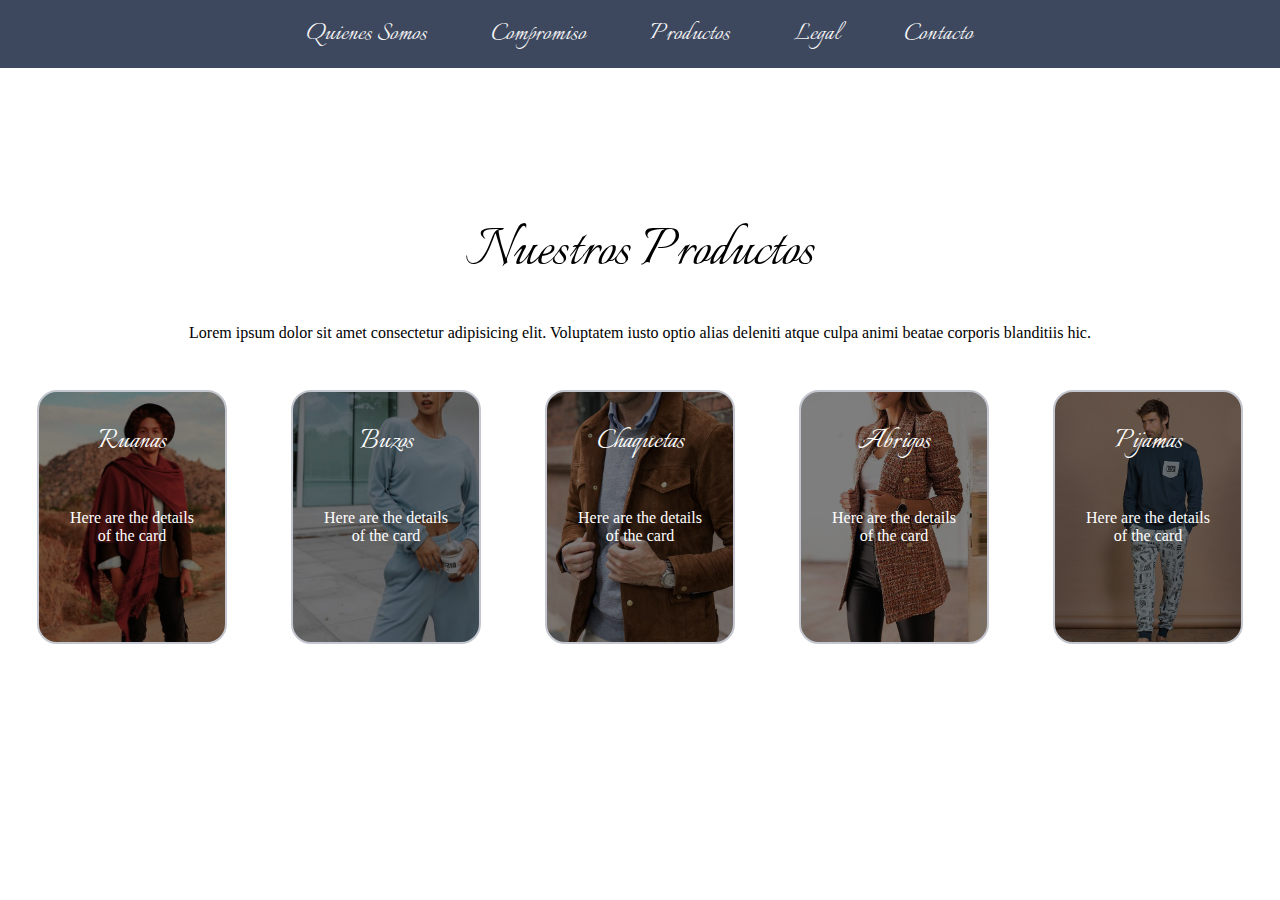
==== productos.html @ 338b7038 "Se agrega la seccion e pagina de productos" ====
<!DOCTYPE html>
<html lang="en">

<head>
    <meta charset="UTF-8">
    <meta http-equiv="X-UA-Compatible" content="IE=edge">
    <meta name="viewport" content="width=device-width, initial-scale=1.0">
    <link rel="stylesheet" href="productos.css">
    <link rel="preconnect" href="https://fonts.googleapis.com">
    <link rel="preconnect" href="https://fonts.gstatic.com" crossorigin>
    <link href="https://fonts.googleapis.com/css2?family=Italianno&display=swap" rel="stylesheet">
    <link rel="icon" href="./Logotipos/logo.png">
    <title>Productos</title>
</head>

<body>
    <header class="header-productos">
        <div class="elementos">
            <ul class="list-item">
                <a href="">
                    <li class="item">Quienes Somos</li>
                </a>
                <a href="">
                    <li class="item">Compromiso</li>
                </a>
                <a href="">
                    <li class="item">Productos</li>
                </a>
                <a href="">
                    <li class="item">Legal</li>
                </a>
                <a href="">
                    <li class="item">Contacto</li>
                </a>

            </ul>
        </div>
    </header>

    <!-- seccion principal -->

    <div class="main-section">
        <h2>Nuestros Productos</h2>
        <p>Lorem ipsum dolor sit amet consectetur adipisicing elit. Voluptatem iusto optio alias deleniti atque culpa
            animi beatae corporis blanditiis hic.</p>
        <div class="cards">
            <div class="card-1">
                <div class="card-details">
                    <p class="text-title">Ruanas</p>
                    <p class="text-body">Here are the details of the card</p>
                </div>
                <button class="card-button">Ver</button>
            </div>
            <div class="card-2">
                <div class="card-details">
                    <p class="text-title">Buzos</p>
                    <p class="text-body">Here are the details of the card</p>
                </div>
                <button class="card-button">Ver</button>
            </div>
            <div class="card-3">
                <div class="card-details">
                    <p class="text-title">Chaquetas</p>
                    <p class="text-body">Here are the details of the card</p>
                </div>
                <button class="card-button">Ver</button>
            </div>
            <div class="card-4">
                <div class="card-details">
                    <p class="text-title">Abrigos</p>
                    <p class="text-body">Here are the details of the card</p>
                </div>
                <button class="card-button">Ver</button>
            </div>
            <div class="card-5">
                <div class="card-details">
                    <p class="text-title">Pijamas</p>
                    <p class="text-body">Here are the details of the card</p>
                </div>
                <button class="card-button">Ver</button>
            </div>
        </div>
    </div>

</body>

</html>
---- productos.css ----
*{
    margin: 0;
    padding: 0;
    box-sizing: border-box;
}

body{
    height: 100vh;
}

.elementos{
    background-color: #1c2843da;
}

.list-item{
    display: flex;
    justify-content: center;
}

.list-item a{
    text-decoration: none;
}

.item{
    color: #f5f5f5;
    list-style: none;
    padding: 1rem 2rem;
    font-family: 'Italianno', cursive;
    font-size: 1.8rem;
}

.cards{
    display: flex;
}

.card-details .text-title{
    font-family: 'Italianno', cursive;
    font-size: 2rem;
    font-weight: lighter;
}

.card-details .text-body{
    color: white;
}



/* From uiverse.io by @alexruix */
.card-1{
    width: 190px;
    height: 254px;
    border-radius: 20px;
    background-image:linear-gradient(rgba(0,0,0,0.5), rgba(0,0,0,0.5)), url(./imagenes_sec_productos/ruana.jpg);
    background-size: cover;
    position: relative;
    padding: 1.8rem;
    border: 2px solid #c3c6ce;
    transition: 0.5s ease-out;
    overflow: visible;
    margin: 0rem 2rem;
    color: white;

   }
   
   .card-1-details {
    color: black;
    height: 100%;
    gap: .5em;
    display: grid;
    place-content: center;
   }
   
   .card-button {
    transform: translate(-50%, 125%);
    width: 60%;
    border-radius: 1rem;
    border: none;
    background-color: #f643ff;
    color: #fff;
    font-size: 1rem;
    padding: .5rem 1rem;
    position: absolute;
    left: 50%;
    bottom: 0;
    opacity: 0;
    transition: 0.3s ease-out;
   }
   
   .text-body {
    color: white;
   }
   
   /*Text*/
   .text-title {
    font-size: 1.5em;
    font-weight: bold;
   }
   
   /*Hover*/
   .card-1:hover {
    border-color: #e993ff;
    box-shadow: 0 4px 18px 0 rgba(0, 0, 0, 0.25);
   }
   
   .card-1:hover .card-button {
    transform: translate(-50%, 50%);
    opacity: 1;
   }

   /* card 2 */
   .card-2{
    width: 190px;
    height: 254px;
    border-radius: 20px;
    background-image:linear-gradient(rgba(0,0,0,0.5), rgba(0,0,0,0.5)), url(./imagenes_sec_productos/buzo.jpg);
    background-size: cover;
    position: relative;
    padding: 1.8rem;
    border: 2px solid #c3c6ce;
    transition: 0.5s ease-out;
    overflow: visible;
    margin: 0rem 2rem;
    color: white;
   }
   
   .card-2-details {
    color: black;
    height: 100%;
    gap: .5em;
    display: grid;
    place-content: center;
   }
   
   .card-button {
    transform: translate(-50%, 125%);
    width: 60%;
    border-radius: 1rem;
    border: none;
    background-color: #f643ff;
    color: #fff;
    font-size: 1rem;
    padding: .5rem 1rem;
    position: absolute;
    left: 50%;
    bottom: 0;
    opacity: 0;
    transition: 0.3s ease-out;
   }
   
   .text-body {
    color: rgb(134, 134, 134);
   }
   
   /*Text*/
   .text-title {
    font-size: 1.5em;
    font-weight: bold;
   }
   
   /*Hover*/
   .card-2:hover {
    border-color: #e993ff;
    box-shadow: 0 4px 18px 0 rgba(0, 0, 0, 0.25);
   }
   
   .card-2:hover .card-button {
    transform: translate(-50%, 50%);
    opacity: 1;
   }

/* card 3 */

.card-3{
    width: 190px;
    height: 254px;
    border-radius: 20px;
    background-image:linear-gradient(rgba(0,0,0,0.5), rgba(0,0,0,0.5)), url(./imagenes_sec_productos/chaqueta.jpg);
    background-size: cover;
    position: relative;
    padding: 1.8rem;
    border: 2px solid #c3c6ce;
    transition: 0.5s ease-out;
    overflow: visible;
    margin: 0rem 2rem;
    color: white;
   }
   
   .card-3-details {
    color: black;
    height: 100%;
    gap: .5em;
    display: grid;
    place-content: center;
   }
   
   .card-button {
    transform: translate(-50%, 125%);
    width: 60%;
    border-radius: 1rem;
    border: none;
    background-color: #f643ff;
    color: #fff;
    font-size: 1rem;
    padding: .5rem 1rem;
    position: absolute;
    left: 50%;
    bottom: 0;
    opacity: 0;
    transition: 0.3s ease-out;
   }
   
   .text-body {
    color: rgb(134, 134, 134);
   }
   
   /*Text*/
   .text-title {
    font-size: 1.5em;
    font-weight: bold;
   }
   
   /*Hover*/
   .card-3:hover {
    border-color: #e993ff;
    box-shadow: 0 4px 18px 0 rgba(0, 0, 0, 0.25);
   }
   
   .card-3:hover .card-button {
    transform: translate(-50%, 50%);
    opacity: 1;
   }

   /* card 4 */

   .card-4{
    width: 190px;
    height: 254px;
    border-radius: 20px;
    background-image:linear-gradient(rgba(0,0,0,0.5), rgba(0,0,0,0.5)), url(./imagenes_sec_productos/abrigo.jpg);
    background-size: cover;
    position: relative;
    padding: 1.8rem;
    border: 2px solid #c3c6ce;
    transition: 0.5s ease-out;
    overflow: visible;
    margin: 0rem 2rem;
    color: white;
   }
   
   .card-4-details {
    color: black;
    height: 100%;
    gap: .5em;
    display: grid;
    place-content: center;
   }
   
   .card-button {
    transform: translate(-50%, 125%);
    width: 60%;
    border-radius: 1rem;
    border: none;
    background-color: #f643ff;
    color: #fff;
    font-size: 1rem;
    padding: .5rem 1rem;
    position: absolute;
    left: 50%;
    bottom: 0;
    opacity: 0;
    transition: 0.3s ease-out;
   }
   
   .text-body {
    color: rgb(134, 134, 134);
   }
   
   /*Text*/
   .text-title {
    font-size: 1.5em;
    font-weight: bold;
   }
   
   /*Hover*/
   .card-4:hover {
    border-color: #e993ff;
    box-shadow: 0 4px 18px 0 rgba(0, 0, 0, 0.25);
   }
   
   .card-4:hover .card-button {
    transform: translate(-50%, 50%);
    opacity: 1;
   }

/* card 5 */

.card-5{
    width: 190px;
    height: 254px;
    border-radius: 20px;
    background-image:linear-gradient(rgba(0,0,0,0.5), rgba(0,0,0,0.5)), url(./imagenes_sec_productos/pijama.jpg);
    background-size: cover;
    position: relative;
    padding: 1.8rem;
    border: 2px solid #c3c6ce;
    transition: 0.5s ease-out;
    overflow: visible;
    margin: 0rem 2rem;
    color: white;
   }
   
   .card-5-details {
    color: black;
    height: 100%;
    gap: .5em;
    display: grid;
    place-content: center;
   }
   
   .card-button {
    transform: translate(-50%, 125%);
    width: 60%;
    border-radius: 1rem;
    border: none;
    background-color: #f643ff;
    color: #fff;
    font-size: 1rem;
    padding: .5rem 1rem;
    position: absolute;
    left: 50%;
    bottom: 0;
    opacity: 0;
    transition: 0.3s ease-out;
   }
   
   .text-body {
    color: rgb(134, 134, 134);
   }
   
   /*Text*/
   .text-title {
    font-size: 1.5em;
    font-weight: bold;
   }
   
   /*Hover*/
   .card-5:hover {
    border-color: #e993ff;
    box-shadow: 0 4px 18px 0 rgba(0, 0, 0, 0.25);
   }
   
   .card-5:hover .card-button {
    transform: translate(-50%, 50%);
    opacity: 1;
   }

   .main-section{
    text-align: center;
    display: flex;
    flex-direction: column;
    justify-content: center;
    align-items: center;
    height: 80vh;
   }

   .main-section h2{
    margin-bottom: 2rem;
    font-family: 'Italianno', cursive;
    font-size: 4rem;
    font-weight: lighter;
   }

   .main-section p{
    margin-bottom: 3rem;
   }
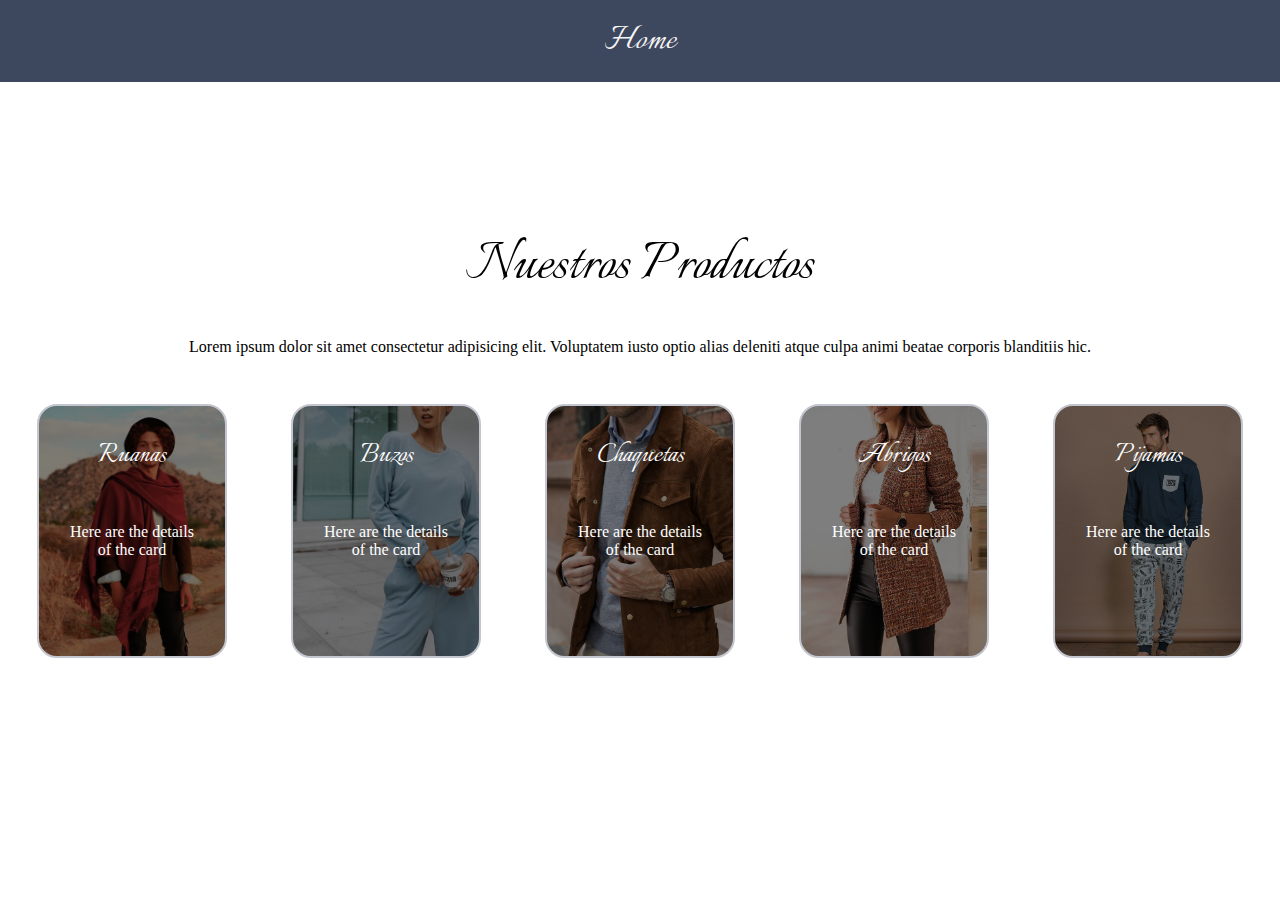
==== commit 39ae5b5f: "Correciones de redireccionamiento" ====
--- a/productos.html
+++ b/productos.html
@@ -17,22 +17,9 @@
     <header class="header-productos">
         <div class="elementos">
             <ul class="list-item">
-                <a href="">
-                    <li class="item">Quienes Somos</li>
+                <a href="./index.html">
+                    <li class="item">Home</li>
                 </a>
-                <a href="">
-                    <li class="item">Compromiso</li>
-                </a>
-                <a href="">
-                    <li class="item">Productos</li>
-                </a>
-                <a href="">
-                    <li class="item">Legal</li>
-                </a>
-                <a href="">
-                    <li class="item">Contacto</li>
-                </a>
-
             </ul>
         </div>
     </header>
--- a/productos.css
+++ b/productos.css
@@ -26,7 +26,7 @@
     list-style: none;
     padding: 1rem 2rem;
     font-family: 'Italianno', cursive;
-    font-size: 1.8rem;
+    font-size: 2.5rem;
 }
 
 .cards{
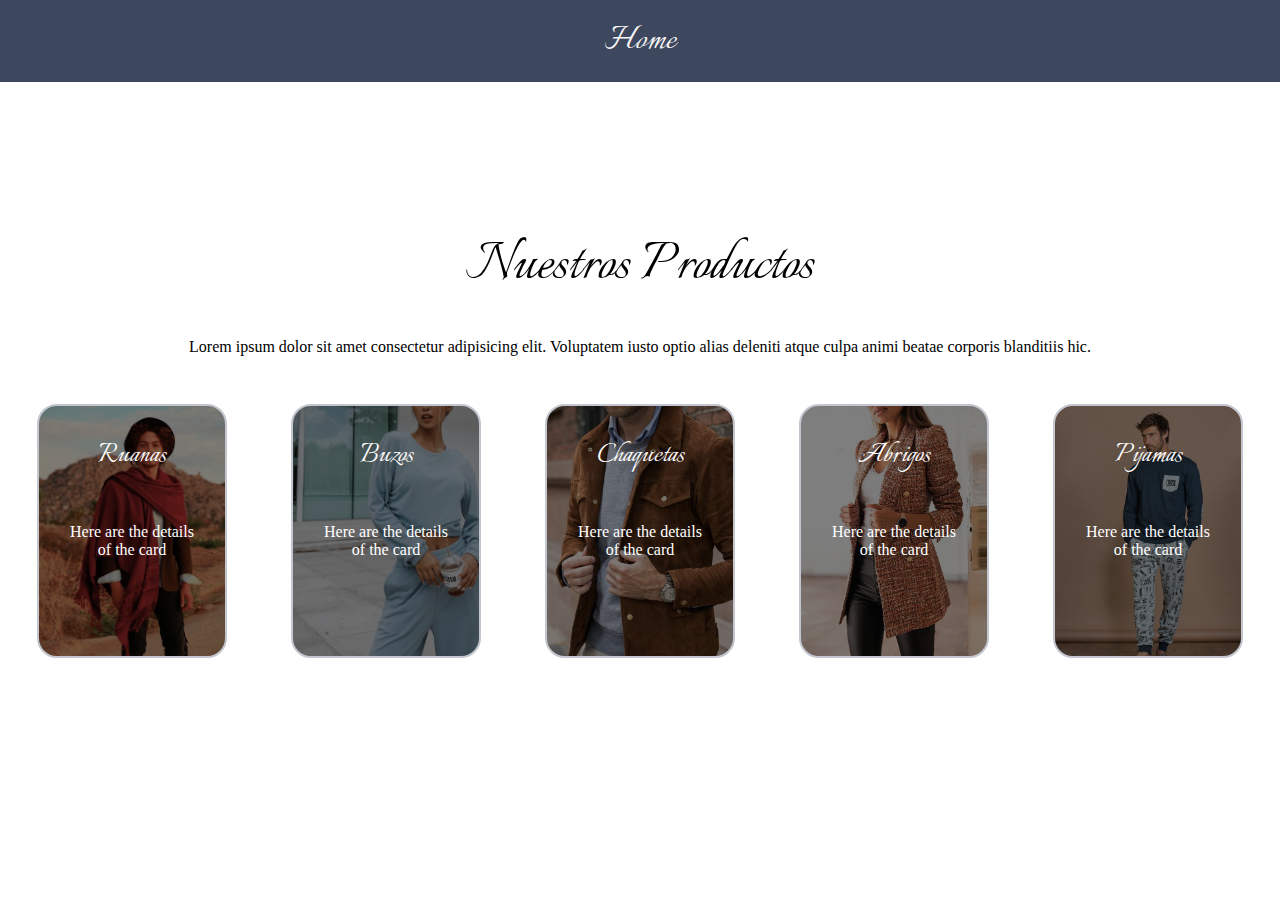
==== commit a7dc5140: "Se realiza la seccion de el producto de ruana" ====
--- a/productos.html
+++ b/productos.html
@@ -10,7 +10,7 @@
     <link rel="preconnect" href="https://fonts.gstatic.com" crossorigin>
     <link href="https://fonts.googleapis.com/css2?family=Italianno&display=swap" rel="stylesheet">
     <link rel="icon" href="./Logotipos/logo.png">
-    <title>Productos</title>
+    <title>Madre Invierno</title>
 </head>
 
 <body>
@@ -36,7 +36,8 @@
                     <p class="text-title">Ruanas</p>
                     <p class="text-body">Here are the details of the card</p>
                 </div>
-                <button class="card-button">Ver</button>
+                <a href="./ruanas.html"><button class="card-button">Ver</a></button></a>
+                
             </div>
             <div class="card-2">
                 <div class="card-details">
--- a/productos.css
+++ b/productos.css
@@ -43,7 +43,10 @@
     color: white;
 }
 
-
+.card-1 a{
+    text-decoration: none;
+    color: white;
+}
 
 /* From uiverse.io by @alexruix */
 .card-1{
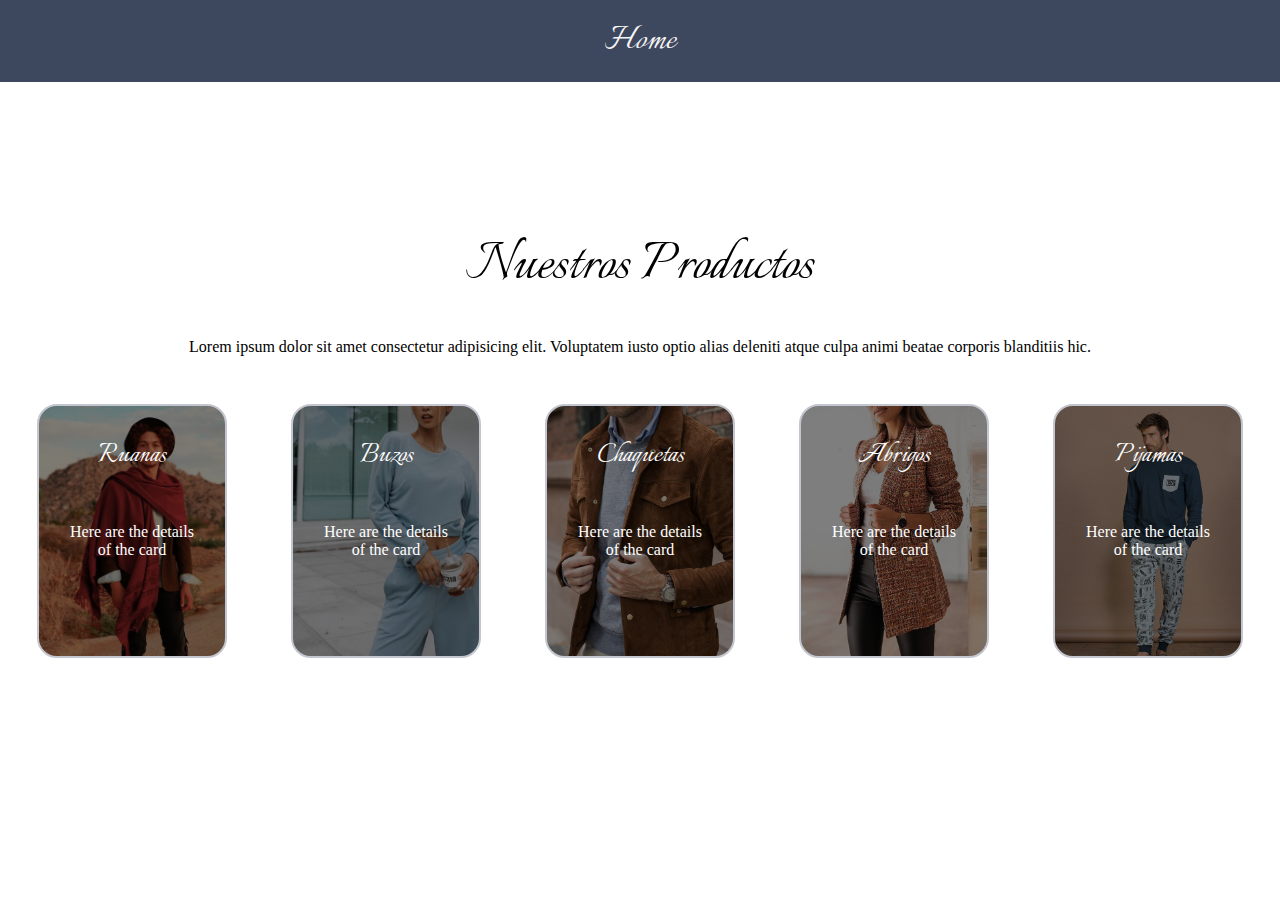
==== commit bbce5f91: "Se agregaron las nuevas secciones de productos" ====
--- a/productos.html
+++ b/productos.html
@@ -44,28 +44,28 @@
                     <p class="text-title">Buzos</p>
                     <p class="text-body">Here are the details of the card</p>
                 </div>
-                <button class="card-button">Ver</button>
+                <a href="buzos.html"><button class="card-button">Ver</button></a> 
             </div>
             <div class="card-3">
                 <div class="card-details">
                     <p class="text-title">Chaquetas</p>
                     <p class="text-body">Here are the details of the card</p>
                 </div>
-                <button class="card-button">Ver</button>
+                <a href="chaqueta.html"><button class="card-button">Ver</button></a> 
             </div>
             <div class="card-4">
                 <div class="card-details">
                     <p class="text-title">Abrigos</p>
                     <p class="text-body">Here are the details of the card</p>
                 </div>
-                <button class="card-button">Ver</button>
+                <a href="abrigo.html"><button class="card-button">Ver</button></a> 
             </div>
             <div class="card-5">
                 <div class="card-details">
                     <p class="text-title">Pijamas</p>
                     <p class="text-body">Here are the details of the card</p>
                 </div>
-                <button class="card-button">Ver</button>
+                <a href="pijama.html"><button class="card-button">Ver</button></a> 
             </div>
         </div>
     </div>
--- a/productos.css
+++ b/productos.css
@@ -125,6 +125,10 @@
     margin: 0rem 2rem;
     color: white;
    }
+
+   .card-2 .card-button{
+    cursor: pointer;
+   }
    
    .card-2-details {
     color: black;
@@ -187,7 +191,9 @@
     margin: 0rem 2rem;
     color: white;
    }
-   
+   .card-3 .card-button{
+    cursor: pointer;
+   }
    .card-3-details {
     color: black;
     height: 100%;
@@ -249,6 +255,10 @@
     margin: 0rem 2rem;
     color: white;
    }
+
+   .card-4 .card-button{
+    cursor: pointer;
+   }
    
    .card-4-details {
     color: black;
@@ -310,6 +320,10 @@
     overflow: visible;
     margin: 0rem 2rem;
     color: white;
+   }
+
+   .card-5 .card-button{
+    cursor: pointer;
    }
    
    .card-5-details {
